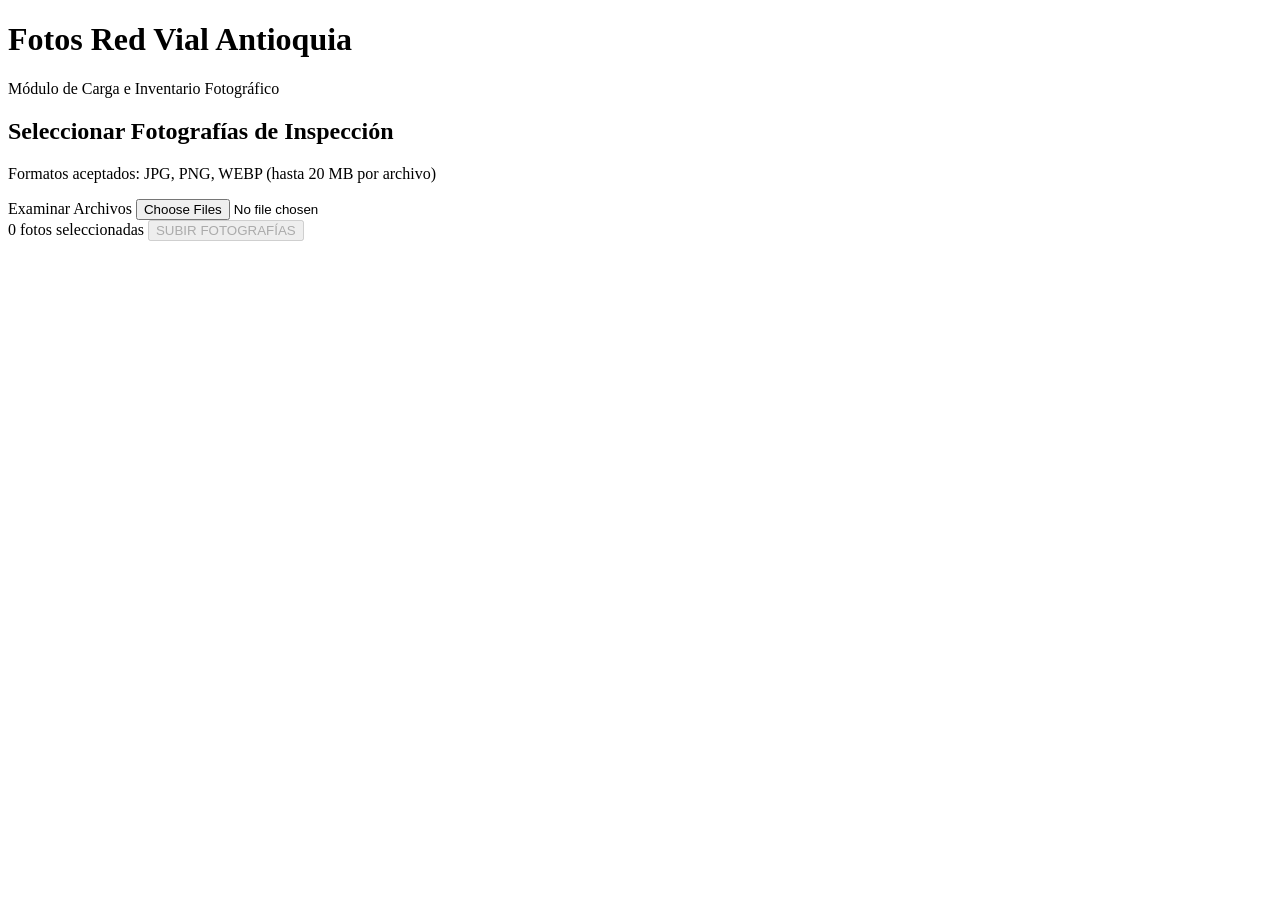
==== index.html @ 32b250f5 "Add files via upload" ====
<!DOCTYPE html>
<html lang="es">
<head>
  <meta charset="UTF-8" />
  <meta name="viewport" content="width=device-width, initial-scale=1.0" />
  <title>Fotos Red Vial Antioquia - Módulo de Carga</title>
  <link rel="stylesheet" href="css/style.css" />
</head>
<body>

  <header>
    <div class="container">
      <h1>Fotos Red Vial Antioquia</h1>
      <p>Módulo de Carga e Inventario Fotográfico</p>
    </div>
  </header>

  <main class="container">
    <!-- Selector de Archivos -->
    <section class="selector-box">
      <h2>Seleccionar Fotografías de Inspección</h2>
      <p>Formatos aceptados: JPG, PNG, WEBP (hasta 20 MB por archivo)</p>
      <label for="filePicker" class="btn-select">Examinar Archivos</label>
      <input type="file" id="filePicker" multiple accept="image/jpeg,image/png,image/webp" />
    </section>

    <!-- Barra de Control -->
    <section class="action-bar">
      <span id="selectedCount">0 fotos seleccionadas</span>
      <button id="btnUpload" class="btn-upload" disabled>SUBIR FOTOGRAFÍAS</button>
    </section>

    <!-- Listado de tarjetas de fotografías -->
    <section id="photoGrid" class="photo-grid"></section>

    <!-- Resumen posterior a la carga -->
    <section id="summarySection" style="display: none;"></section>
  </main>

  <!-- Inyección de módulos JavaScript -->
  <script src="config/config.js"></script>
  <script src="js/validation.js"></script>
  <script src="js/api.js"></script>
  <script src="js/ui.js"></script>
  <script src="js/upload.js"></script>
  <script src="js/app.js"></script>
</body>
</html>
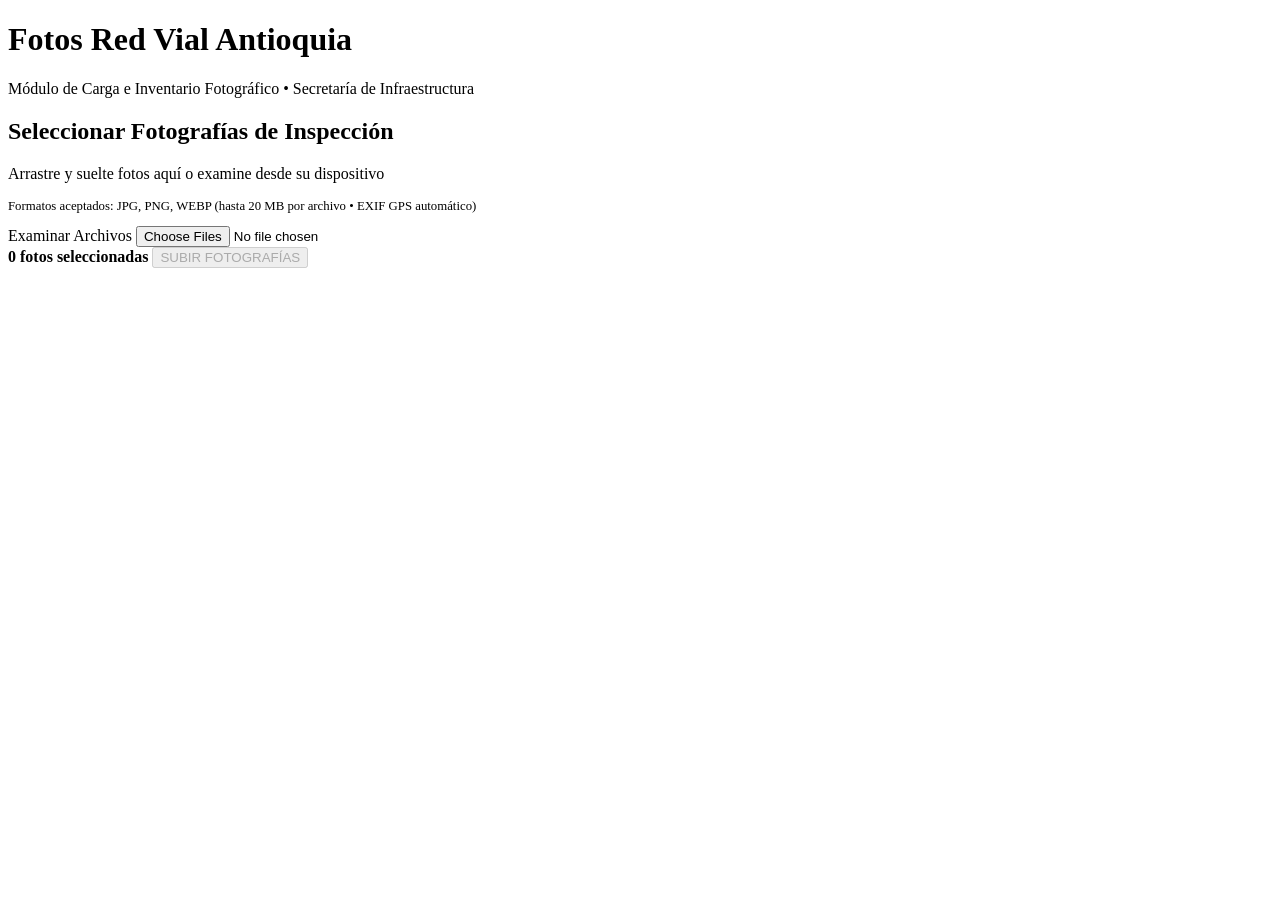
==== commit 64824bcf: "Add files via upload" ====
--- a/index.html
+++ b/index.html
@@ -11,22 +11,51 @@
   <header>
     <div class="container">
       <h1>Fotos Red Vial Antioquia</h1>
-      <p>Módulo de Carga e Inventario Fotográfico</p>
+      <p>Módulo de Carga e Inventario Fotográfico • Secretaría de Infraestructura</p>
     </div>
   </header>
 
   <main class="container">
-    <!-- Selector de Archivos -->
-    <section class="selector-box">
+    <!-- Selector de Archivos y Zona Drag & Drop -->
+    <section class="selector-box" id="dropArea" title="Haga clic o arrastre fotografías de inspección aquí">
       <h2>Seleccionar Fotografías de Inspección</h2>
-      <p>Formatos aceptados: JPG, PNG, WEBP (hasta 20 MB por archivo)</p>
+      <p>Arrastre y suelte fotos aquí o examine desde su dispositivo</p>
+      <p style="font-size: 0.8rem; color: var(--text-muted); margin-top: 4px;">Formatos aceptados: JPG, PNG, WEBP (hasta 20 MB por archivo • EXIF GPS automático)</p>
       <label for="filePicker" class="btn-select">Examinar Archivos</label>
       <input type="file" id="filePicker" multiple accept="image/jpeg,image/png,image/webp" />
     </section>
 
+    <!-- Barra de Relleno Rápido de Lote (Aparece al haber fotos) -->
+    <section class="batch-toolbar" id="batchToolbar" style="display: none;">
+      <div class="batch-toolbar-header">
+        ⚡ Relleno Rápido: Aplicar Contrato y Vía a todas las fotos seleccionadas
+      </div>
+      <div class="batch-grid">
+        <div class="form-group">
+          <label>Contrato común:</label>
+          <input type="text" id="batchContrato" placeholder="Ej: 4600018621" />
+        </div>
+        <div class="form-group">
+          <label>Vía común:</label>
+          <input type="text" id="batchVia" placeholder="Ej: Vía Camilo C - Fredonia" />
+        </div>
+        <div class="form-group">
+          <label>Municipio común:</label>
+          <input type="text" id="batchMunicipio" placeholder="Ej: Amagá" />
+        </div>
+        <div class="form-group">
+          <label>Frente común:</label>
+          <input type="text" id="batchFrente" placeholder="Ej: Frente 1" />
+        </div>
+        <button type="button" class="btn-replicate" id="btnReplicateBatch">
+          Aplicar a Todas
+        </button>
+      </div>
+    </section>
+
     <!-- Barra de Control -->
     <section class="action-bar">
-      <span id="selectedCount">0 fotos seleccionadas</span>
+      <span id="selectedCount" style="font-weight: 600;">0 fotos seleccionadas</span>
       <button id="btnUpload" class="btn-upload" disabled>SUBIR FOTOGRAFÍAS</button>
     </section>
 
@@ -37,7 +66,7 @@
     <section id="summarySection" style="display: none;"></section>
   </main>
 
-  <!-- Inyección de módulos JavaScript -->
+  <!-- Inyección de módulos JavaScript en orden estricto -->
   <script src="config/config.js"></script>
   <script src="js/validation.js"></script>
   <script src="js/api.js"></script>
@@ -45,4 +74,4 @@
   <script src="js/upload.js"></script>
   <script src="js/app.js"></script>
 </body>
-</html>
+</html>
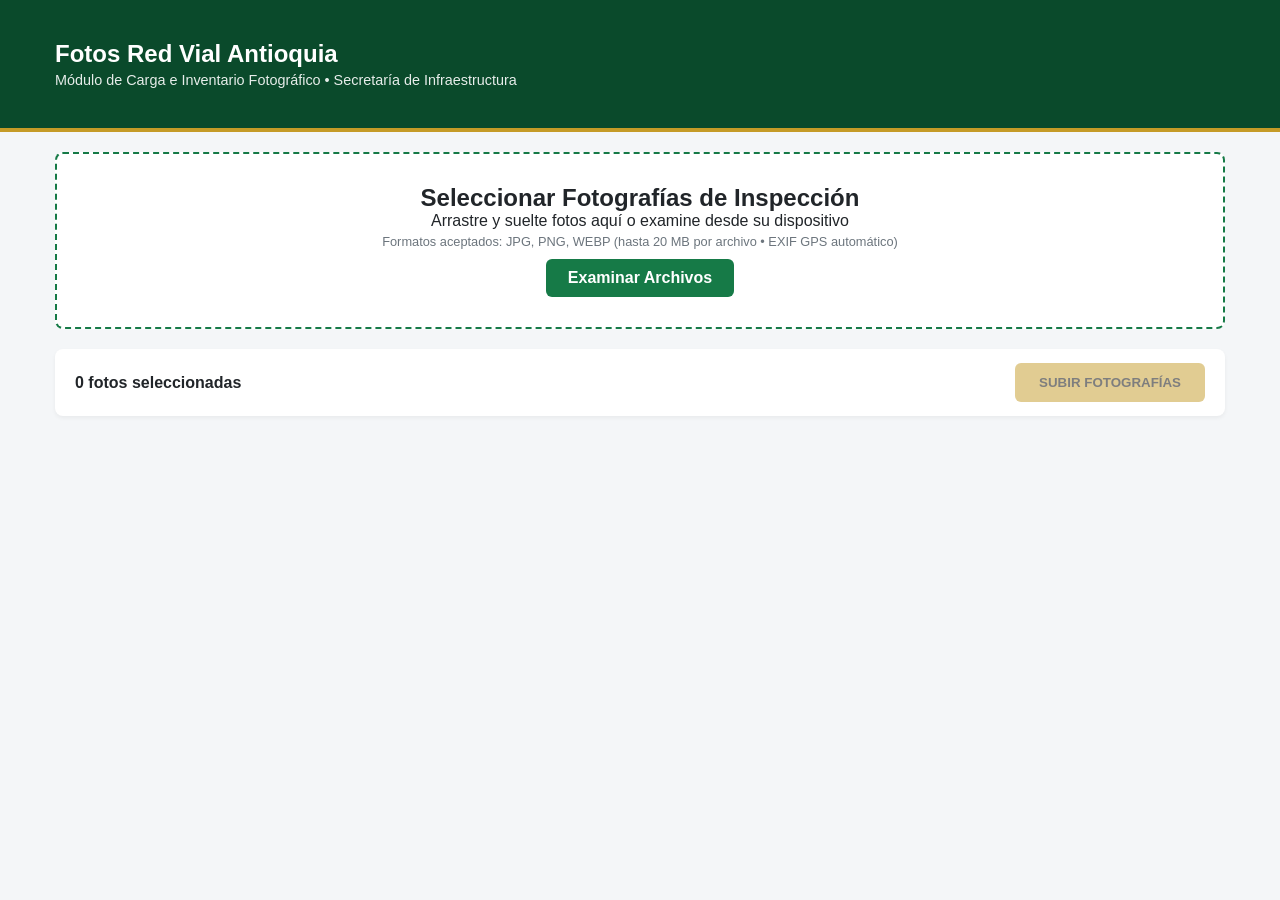
==== commit cef21b12: "Change JavaScript module paths to root injection Updated JavaScript module injection to use root pat" ====
--- a/index.html
+++ b/index.html
@@ -4,6 +4,7 @@
   <meta charset="UTF-8" />
   <meta name="viewport" content="width=device-width, initial-scale=1.0" />
   <title>Fotos Red Vial Antioquia - Módulo de Carga</title>
+  <link rel="stylesheet" href="style.css" />
   <link rel="stylesheet" href="css/style.css" />
 </head>
 <body>
@@ -66,12 +67,12 @@
     <section id="summarySection" style="display: none;"></section>
   </main>
 
-  <!-- Inyección de módulos JavaScript en orden estricto -->
-  <script src="config/config.js"></script>
-  <script src="js/validation.js"></script>
-  <script src="js/api.js"></script>
-  <script src="js/ui.js"></script>
-  <script src="js/upload.js"></script>
-  <script src="js/app.js"></script>
+  <!-- Inyección de módulos JavaScript en la raíz -->
+  <script src="config.js"></script>
+  <script src="validation.js"></script>
+  <script src="api.js"></script>
+  <script src="ui.js"></script>
+  <script src="upload.js"></script>
+  <script src="app.js"></script>
 </body>
-</html>+</html>
--- a/style.css
+++ b/style.css
@@ -0,0 +1,316 @@
+:root {
+  --primary-dark: #0a4a2b;
+  --primary-light: #167a47;
+  --accent-gold: #c59b27;
+  --bg-color: #f4f6f8;
+  --card-bg: #ffffff;
+  --text-main: #212529;
+  --text-muted: #6c757d;
+  --border-color: #dde2e5;
+  --success-color: #198754;
+  --error-color: #dc3545;
+}
+
+* { box-sizing: border-box; margin: 0; padding: 0; }
+body {
+  font-family: -apple-system, BlinkMacSystemFont, "Segoe UI", Roboto, Arial, sans-serif;
+  background-color: var(--bg-color);
+  color: var(--text-main);
+  padding-bottom: 60px;
+}
+
+header {
+  background-color: var(--primary-dark);
+  color: white;
+  padding: 20px;
+  border-bottom: 4px solid var(--accent-gold);
+}
+header h1 { font-size: 1.5rem; }
+header p { font-size: 0.9rem; opacity: 0.9; margin-top: 4px; }
+
+.container {
+  max-width: 1200px;
+  margin: 20px auto;
+  padding: 0 15px;
+}
+
+.selector-box {
+  background: var(--card-bg);
+  padding: 30px 25px;
+  border-radius: 8px;
+  border: 2px dashed var(--primary-light);
+  text-align: center;
+  margin-bottom: 20px;
+  transition: all 0.25s ease;
+  cursor: pointer;
+}
+.selector-box:hover,
+.selector-box.drag-over {
+  background-color: #eaf5ee;
+  border-color: var(--primary-dark);
+  transform: translateY(-1px);
+}
+.selector-box.drag-over {
+  border-width: 3px;
+  border-style: solid;
+}
+.selector-box input[type="file"] { display: none; }
+
+.btn-select {
+  background: var(--primary-light);
+  color: white;
+  padding: 10px 22px;
+  border-radius: 6px;
+  font-weight: 600;
+  cursor: pointer;
+  display: inline-block;
+  margin-top: 10px;
+  transition: background 0.2s;
+}
+.btn-select:hover {
+  background: var(--primary-dark);
+}
+
+/* Barra de relleno masivo para contratos y vías */
+.batch-toolbar {
+  background: var(--card-bg);
+  padding: 16px 20px;
+  border-radius: 8px;
+  border: 1px solid var(--border-color);
+  margin-bottom: 20px;
+  box-shadow: 0 2px 4px rgba(0,0,0,0.04);
+}
+.batch-toolbar-header {
+  font-size: 0.88rem;
+  font-weight: bold;
+  color: var(--primary-dark);
+  margin-bottom: 10px;
+  display: flex;
+  align-items: center;
+  gap: 6px;
+}
+.batch-grid {
+  display: grid;
+  grid-template-columns: repeat(auto-fit, minmax(180px, 1fr)) auto;
+  gap: 10px;
+  align-items: end;
+}
+@media (max-width: 768px) {
+  .batch-grid { grid-template-columns: 1fr; }
+}
+.batch-grid input {
+  padding: 8px 10px;
+  border: 1px solid var(--border-color);
+  border-radius: 4px;
+  font-size: 0.85rem;
+}
+.btn-replicate {
+  background: var(--primary-light);
+  color: white;
+  border: none;
+  padding: 8px 16px;
+  border-radius: 4px;
+  font-weight: 600;
+  cursor: pointer;
+  font-size: 0.85rem;
+  transition: background 0.2s;
+  white-space: nowrap;
+}
+.btn-replicate:hover {
+  background: var(--primary-dark);
+}
+
+.action-bar {
+  display: flex;
+  justify-content: space-between;
+  align-items: center;
+  margin-bottom: 20px;
+  padding: 14px 20px;
+  background: var(--card-bg);
+  border-radius: 8px;
+  box-shadow: 0 2px 4px rgba(0,0,0,0.05);
+}
+.btn-upload {
+  background: var(--accent-gold);
+  color: #000;
+  font-weight: 700;
+  border: none;
+  padding: 12px 24px;
+  border-radius: 6px;
+  cursor: pointer;
+  transition: opacity 0.2s;
+}
+.btn-upload:hover:not(:disabled) {
+  opacity: 0.9;
+}
+.btn-upload:disabled { opacity: 0.5; cursor: not-allowed; }
+
+/* Grid de fotos */
+.photo-grid {
+  display: flex;
+  flex-direction: column;
+  gap: 20px;
+}
+
+.photo-card {
+  background: var(--card-bg);
+  border-radius: 8px;
+  border: 1px solid var(--border-color);
+  display: grid;
+  grid-template-columns: 240px 1fr;
+  overflow: hidden;
+  box-shadow: 0 2px 5px rgba(0,0,0,0.05);
+  position: relative;
+  transition: border-color 0.2s;
+}
+.photo-card.card-success {
+  border-left: 6px solid var(--success-color);
+}
+@media (max-width: 768px) {
+  .photo-card { grid-template-columns: 1fr; }
+}
+
+.photo-preview-pane {
+  background: #1e1e1e;
+  display: flex;
+  flex-direction: column;
+  align-items: center;
+  justify-content: center;
+  padding: 12px;
+  color: white;
+  text-align: center;
+}
+.photo-preview-pane img {
+  max-width: 100%;
+  max-height: 180px;
+  object-fit: cover;
+  border-radius: 4px;
+}
+.photo-preview-pane .file-info {
+  font-size: 0.75rem;
+  margin-top: 8px;
+  word-break: break-all;
+}
+
+.badge-exif {
+  display: inline-block;
+  margin-top: 6px;
+  background: #0f766e;
+  color: #fff;
+  padding: 2px 6px;
+  border-radius: 4px;
+  font-size: 0.7rem;
+  font-weight: 600;
+}
+
+.btn-mini-gps {
+  background: transparent;
+  border: 1px solid var(--primary-light);
+  color: var(--primary-light);
+  border-radius: 4px;
+  font-size: 0.7rem;
+  padding: 2px 6px;
+  cursor: pointer;
+  font-weight: 600;
+}
+.btn-mini-gps:hover {
+  background: var(--primary-light);
+  color: white;
+}
+
+.link-mapa {
+  font-size: 0.72rem;
+  color: var(--primary-light);
+  text-decoration: underline;
+}
+
+.photo-form-pane {
+  padding: 16px 20px;
+  display: grid;
+  grid-template-columns: repeat(auto-fit, minmax(200px, 1fr));
+  gap: 12px;
+}
+.form-group { display: flex; flex-direction: column; }
+.form-group.full-width { grid-column: 1 / -1; }
+.form-group label {
+  font-size: 0.75rem;
+  font-weight: bold;
+  color: var(--primary-dark);
+  margin-bottom: 4px;
+}
+.form-group input, .form-group textarea, .form-group select {
+  padding: 8px;
+  border: 1px solid var(--border-color);
+  border-radius: 4px;
+  font-size: 0.85rem;
+  font-family: inherit;
+}
+.form-group input:focus, .form-group textarea:focus {
+  outline: none;
+  border-color: var(--primary-light);
+  box-shadow: 0 0 0 2px rgba(22, 122, 71, 0.15);
+}
+.form-group input:disabled, .form-group textarea:disabled {
+  background-color: #f1f3f5;
+  color: #495057;
+  cursor: not-allowed;
+}
+
+.card-footer {
+  grid-column: 1 / -1;
+  display: flex;
+  justify-content: space-between;
+  align-items: center;
+  margin-top: 10px;
+  padding-top: 10px;
+  border-top: 1px solid var(--border-color);
+}
+.btn-delete {
+  background: transparent;
+  color: var(--error-color);
+  border: 1px solid var(--error-color);
+  padding: 6px 12px;
+  border-radius: 4px;
+  cursor: pointer;
+  font-size: 0.8rem;
+  transition: background 0.2s;
+}
+.btn-delete:hover {
+  background: #f8d7da;
+}
+
+.status-badge {
+  font-size: 0.8rem;
+  font-weight: bold;
+  padding: 4px 8px;
+  border-radius: 4px;
+  max-width: 80%;
+  word-break: break-word;
+}
+.status-pending { background: #e2e3e5; color: #41464b; }
+.status-uploading { background: #cff4fc; color: #055160; }
+.status-success { background: #d1e7dd; color: #0f5132; }
+.status-error { background: #f8d7da; color: #842029; }
+
+/* Resumen final */
+.summary-box {
+  background: white;
+  padding: 20px;
+  border-radius: 8px;
+  margin-top: 25px;
+  border-left: 6px solid var(--primary-light);
+  box-shadow: 0 2px 5px rgba(0,0,0,0.05);
+}
+.btn-clear-completed {
+  background: transparent;
+  border: 1px solid var(--border-color);
+  padding: 5px 12px;
+  border-radius: 4px;
+  font-size: 0.8rem;
+  cursor: pointer;
+  color: var(--text-muted);
+}
+.btn-clear-completed:hover {
+  background: #f1f3f5;
+  color: var(--text-main);
+}
